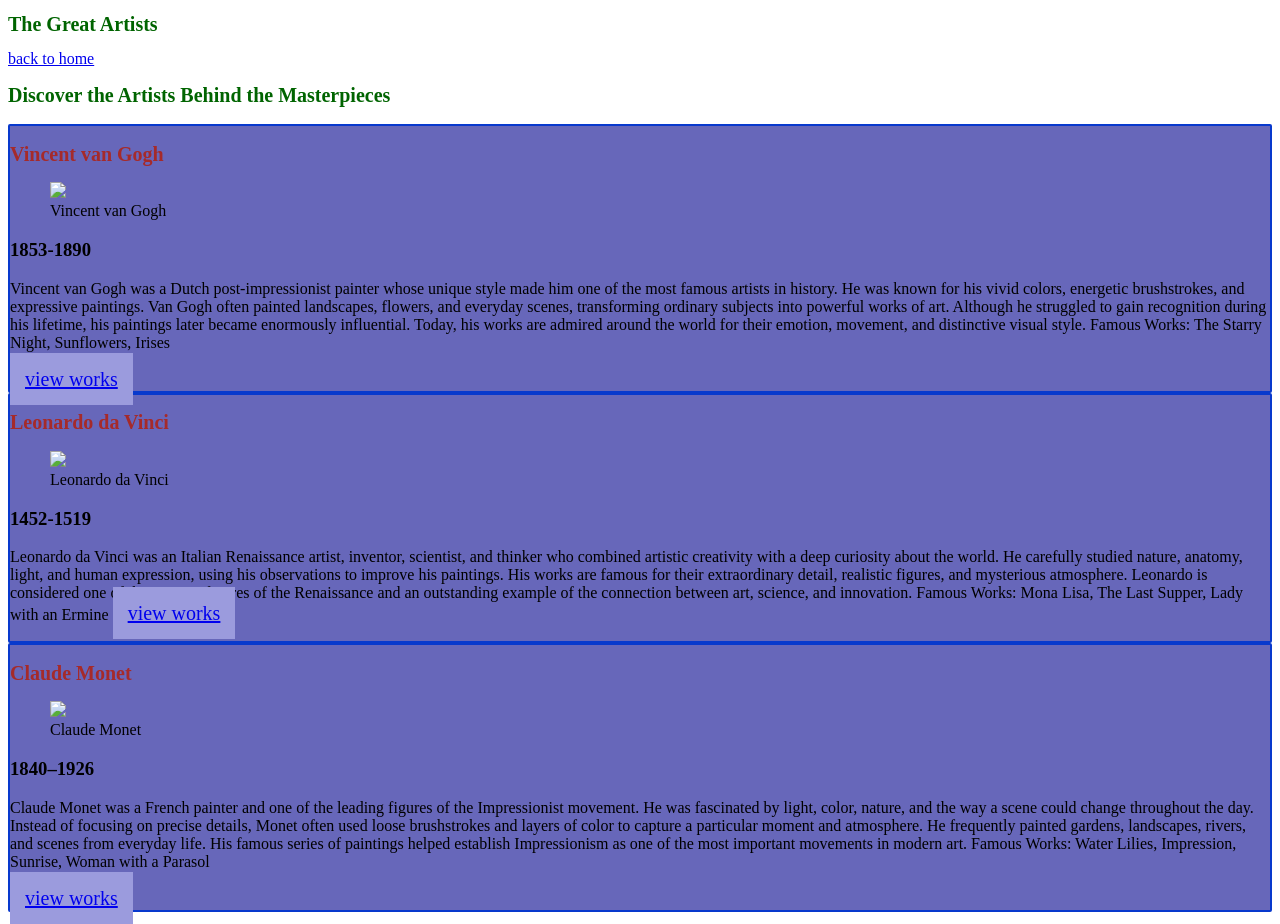
==== artists.html @ 78747d75 "add the css" ====
<!doctype html>
<html lang="en">
  <head>
    <meta charset="UTF-8" />
    <meta name="viewport" content="width=device-width, initial-scale=1.0" />
    <title>Mini Art Museum - Artists</title>
    <link rel="stylesheet" href="css/style.css" />
  </head>
  <body>
   <header>
    <h1>The Great Artists</h1>
    <a href="./index.html">back to home</a>
    <h2>Discover the Artists Behind the Masterpieces</h2></header>
    <main>
      
     <article class="artist-card">
      <h2>Vincent van Gogh</h2>
     <figure>
      <img src="./img/artist1.jpg" width="250">
    
      <figcaption>Vincent van Gogh</figcaption>
     </figure>
     <section>
     <h3>1853-1890</h3>
     <p>Vincent van Gogh was a Dutch post-impressionist painter whose unique style made him one of the most famous artists in history. He was known for his vivid colors, energetic brushstrokes, and expressive paintings. Van Gogh often painted landscapes, flowers, and everyday scenes, transforming ordinary subjects into powerful works of art. Although he struggled to gain recognition during his lifetime, his paintings later became enormously influential. Today, his works are admired around the world for their emotion, movement, and distinctive visual style.

Famous Works: The Starry Night, Sunflowers, Irises
   </p>
     <a href="./gallery.html#Vincent">view works</a></section>
     </article>
      <article class="artist-card">
      <h2>Leonardo da Vinci</h2>
     <figure>
      <img src="https://www.thoughtco.com/thmb/NwUQ7mgnC_VzOT8iZPML1tPSTMM=/1500x0/filters:no_upscale():max_bytes(150000):strip_icc()/portrait-of-leonardo-da-vinci-by-lattanzio-querena-1768-1853-149324249-58ade0133df78c345be03db4.jpg" width="250">
      <figcaption>Leonardo da Vinci</figcaption>
     </figure>
     <section>
     <h3>1452-1519</h3>
     <p>Leonardo da Vinci was an Italian Renaissance artist, inventor, scientist, and thinker who combined artistic creativity with a deep curiosity about the world. He carefully studied nature, anatomy, light, and human expression, using his observations to improve his paintings. His works are famous for their extraordinary detail, realistic figures, and mysterious atmosphere. Leonardo is considered one of the greatest figures of the Renaissance and an outstanding example of the connection between art, science, and innovation.

Famous Works: Mona Lisa, The Last Supper, Lady with an Ermine
         <a href="./gallery.html#Leonardo">view works</a></section>
     </article>
      <article class="artist-card">
      <h2>Claude Monet</h2>
     <figure>
      <img src="https://cdn.britannica.com/57/250457-050-342611AD/Claude-Monet-French-Impressionist-painter.jpg" width="250">
      <figcaption>Claude Monet</figcaption>
     </figure>
     <section>
     <h3>1840–1926</h3>
     <p>Claude Monet was a French painter and one of the leading figures of the Impressionist movement. He was fascinated by light, color, nature, and the way a scene could change throughout the day. Instead of focusing on precise details, Monet often used loose brushstrokes and layers of color to capture a particular moment and atmosphere. He frequently painted gardens, landscapes, rivers, and scenes from everyday life. His famous series of paintings helped establish Impressionism as one of the most important movements in modern art.

Famous Works: Water Lilies, Impression, Sunrise, Woman with a Parasol</p>
     <a href="./gallery.html#Claude">view works</a>
    </section>
     </article>

    </main>
   
  </body>
</html>
---- css/style.css ----
.thumbnail{
  border:3px solid black;
  border-radius: 3px;
  height: 70px;
  width: 70px;
}
.popupImg{
  height: 700px;
  width: 800px;
}
h1,h2{color: darkgreen;
font-size: 20px;}
/*the specificity score : 2**/
nav a{text-transform: uppercase;
font-weight: bold;}
footer{background-color: rgb(83, 196, 200);
color:brown}
.artist-card{border: 2px solid rgb(8, 57, 205);
border-radius: 2px;
background-color: rgb(103, 103, 186);
}
#welcome{font-size: 30px;}
/*the specificity score : 101**/
#Vincent h2{color: rgb(84, 161, 8);}
#Leonardo h2{color: rgb(210, 237, 6);}
#Claude h2{color: rgb(215, 16, 175);}
/*the specificity score : 3**/
main section a{background-color: rgb(155, 155, 221);
padding: 15px;
font-size: 20px;}

article h2{color:rgb(29, 110, 46)}
/**this wins since the class***/
.artist-card h2{color:brown}
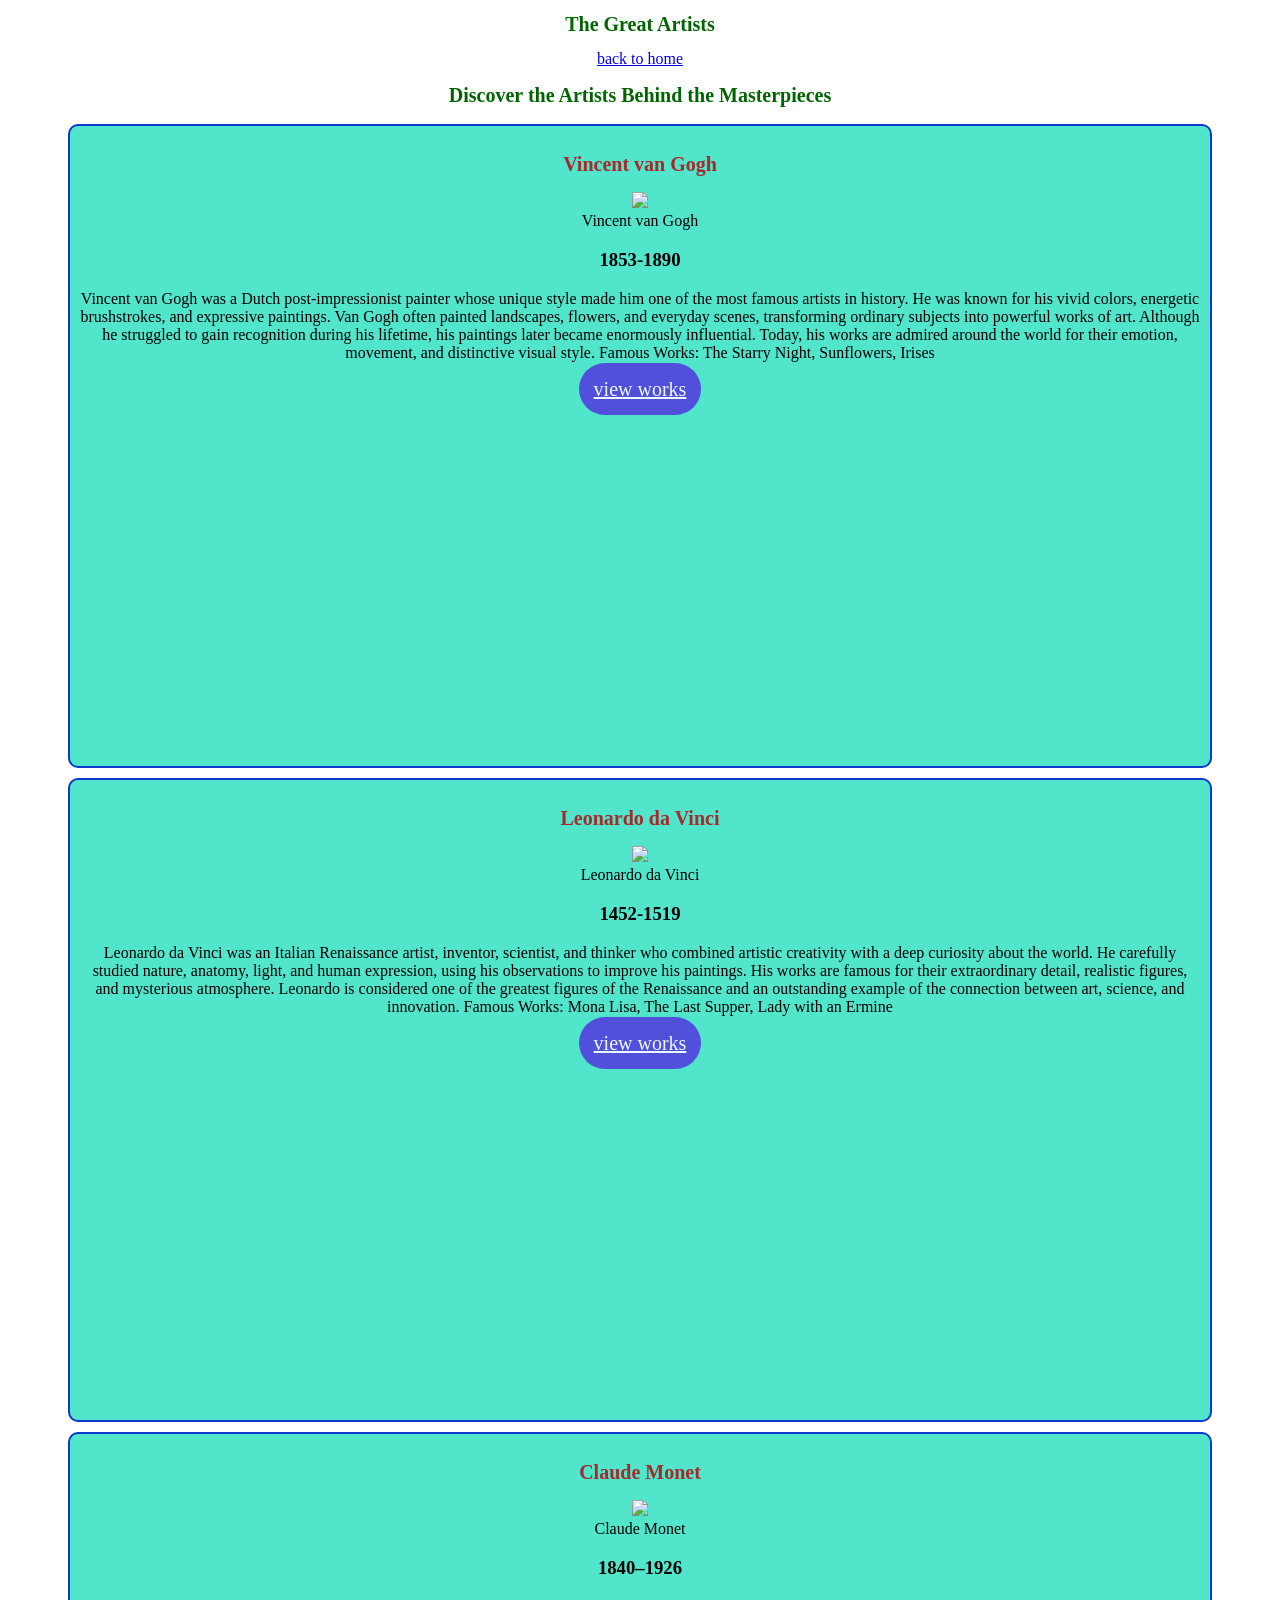
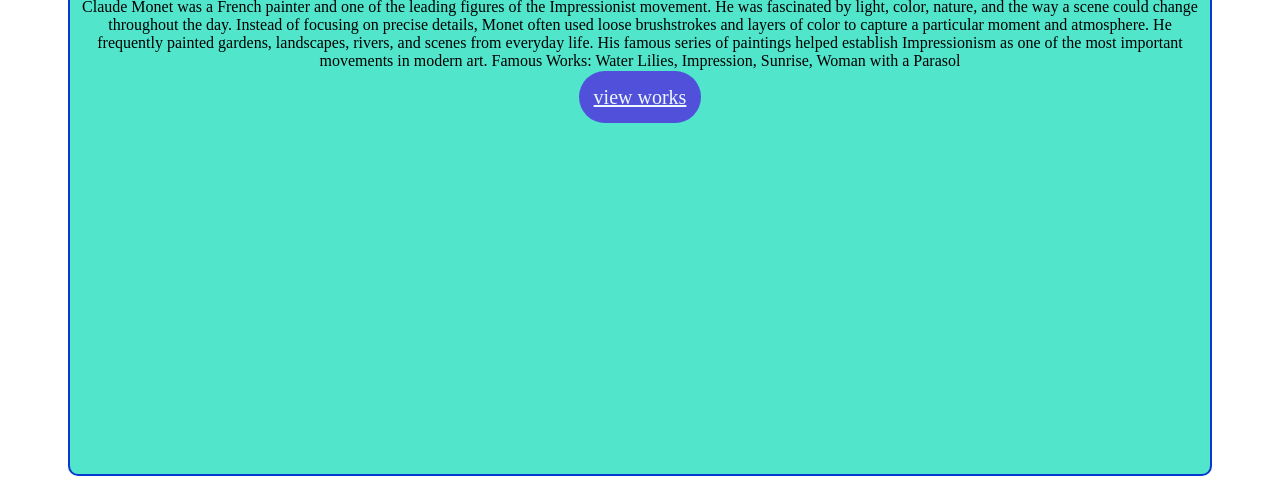
==== commit bdf98187: "fix the pages 8.10" ====
--- a/artists.html
+++ b/artists.html
@@ -39,7 +39,7 @@
      <p>Leonardo da Vinci was an Italian Renaissance artist, inventor, scientist, and thinker who combined artistic creativity with a deep curiosity about the world. He carefully studied nature, anatomy, light, and human expression, using his observations to improve his paintings. His works are famous for their extraordinary detail, realistic figures, and mysterious atmosphere. Leonardo is considered one of the greatest figures of the Renaissance and an outstanding example of the connection between art, science, and innovation.
 
 Famous Works: Mona Lisa, The Last Supper, Lady with an Ermine
-         <a href="./gallery.html#Leonardo">view works</a></section>
+     </p> <a href="./gallery.html#Leonardo">view works</a></section>
      </article>
       <article class="artist-card">
       <h2>Claude Monet</h2>
--- a/css/style.css
+++ b/css/style.css
@@ -9,26 +9,57 @@
   width: 800px;
 }
 h1,h2{color: darkgreen;
-font-size: 20px;}
+font-size: 20px;
+text-align: center;}
 /*the specificity score : 2**/
 nav a{text-transform: uppercase;
 font-weight: bold;}
-footer{background-color: rgb(83, 196, 200);
-color:brown}
+footer{background-color: rgb(0, 12, 12);
+color:rgb(234, 217, 217)}
 .artist-card{border: 2px solid rgb(8, 57, 205);
-border-radius: 2px;
-background-color: rgb(103, 103, 186);
+border-radius: 10px;
+background-color: rgb(81, 229, 204);
+padding: 10px;
+margin: 10px 60px;
+height: 620px;
+
+
 }
-#welcome{font-size: 30px;}
+#welcome{font-size: 22px;}
 /*the specificity score : 101**/
 #Vincent h2{color: rgb(84, 161, 8);}
 #Leonardo h2{color: rgb(210, 237, 6);}
 #Claude h2{color: rgb(215, 16, 175);}
-/*the specificity score : 3**/
-main section a{background-color: rgb(155, 155, 221);
+/*the specificity score : 4**/
+main article section a{background-color: rgb(80, 80, 219);
 padding: 15px;
-font-size: 20px;}
+font-size: 20px;
+border-radius: 30px;
+color: aliceblue;}
 
 article h2{color:rgb(29, 110, 46)}
 /**this wins since the class***/
 .artist-card h2{color:brown}
+
+body{text-align: center;}
+.goto{padding: 10px;
+background-color: darkcyan;
+text-decoration:none;
+color: antiquewhite;}
+.goto:hover{padding: 15px;}
+.main-index{
+  position: relative;
+  height: 500px;
+}
+.index-card{position: absolute;
+top:260px;
+}
+.card1{
+left: 0;
+width: 30%;
+}
+.card2{
+  left: 550px;
+  width: 30%;
+}
+.card3{left:70%}
